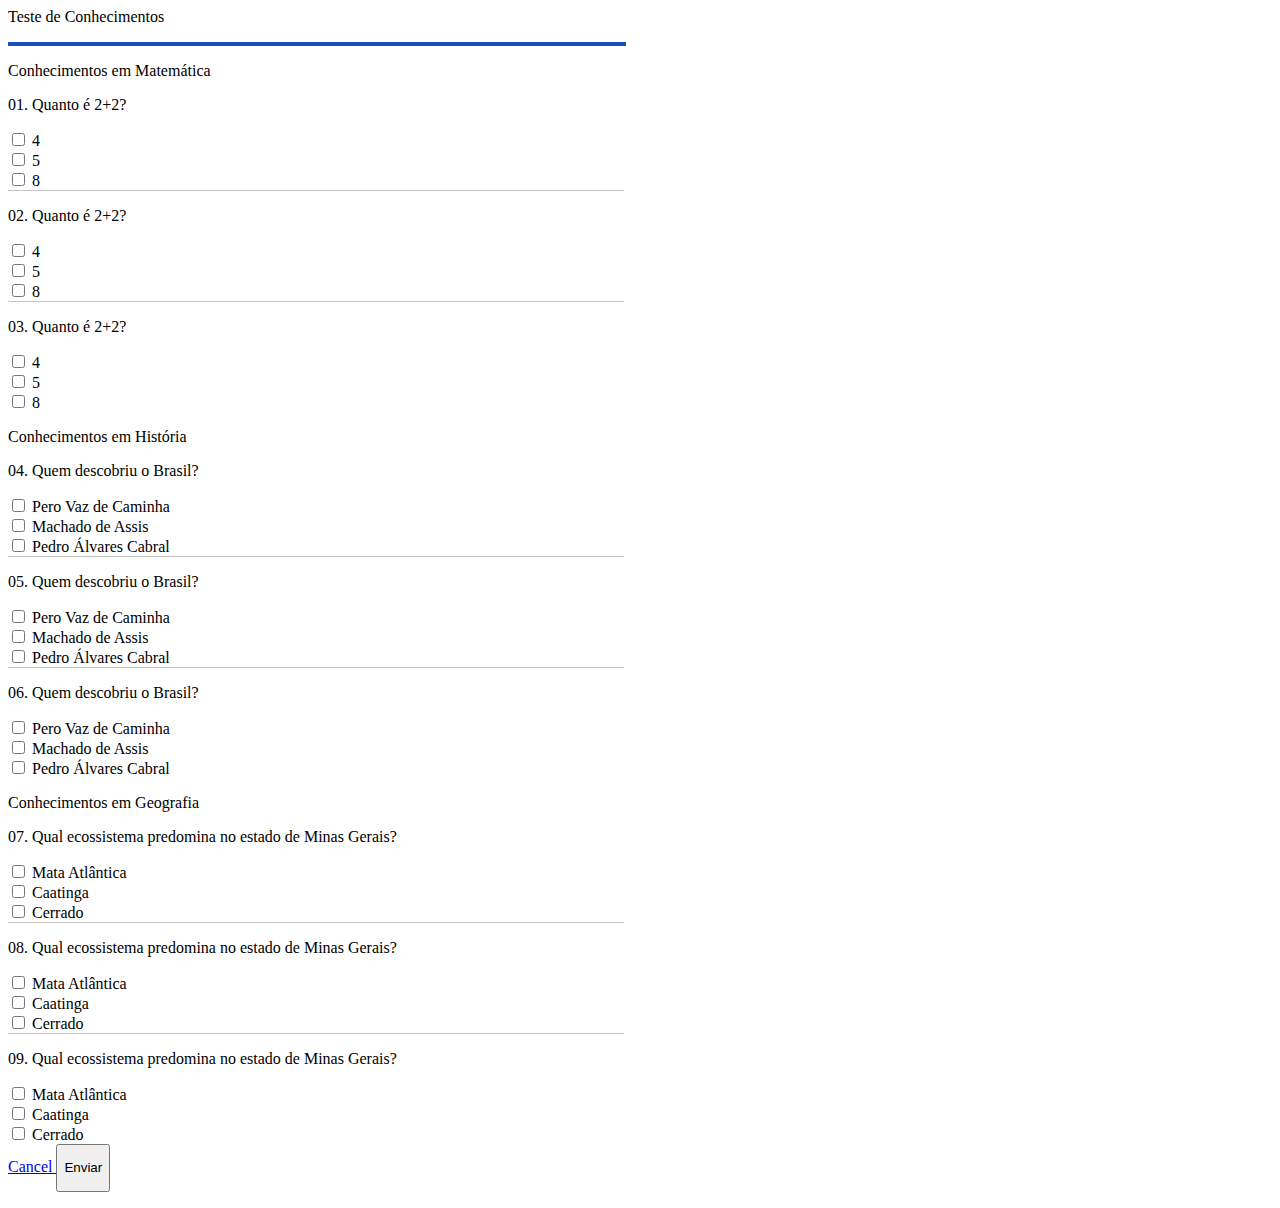
==== index.html @ 8a1d7f3a "Add files via upload" ====
<html lang="pt-br">
<head>
    <meta charset="utf-8"/>
    <meta content="width=device-width, initial-scale=1, maximum-scale=1" name="viewport">
    <title>Teste</title>
    <link href="css/estiloTeste.css" rel="stylesheet"/>
    
    <script src="js/script.js"></script>
</head>
<!--corpo do projeto-->
<body id="CorpoTeste">
    
    <div id="retanguloBranco">
        <form action="paginas/resultado.html" method="post" id="margemFolha">
            <!--Titulo da pagina-->
            <header id="cabecarioCompleto">
                <p id="tituloCebecario">Teste de Conhecimentos</p> 
                <svg width="618px" height="4px" id="retanguloTitulo">
                    <rect id="retanguloTitulo" width="618px" height="4px" style="fill:#1B50B6;" />
                </svg>
            </header> 

            <!--Corpo de todas as discipinas-->
            <section id="corpoQuestoes">

                <!--Disciplina de matemática-->
                <article id="corpoMatematica">

                    <!--Titulo da disciplina Matemática-->
                    <header id="tituloMatematica">
                        <p>Conhecimentos em Matemática</p>
                    </header>
                    
                    <!--Questoes de matemática-->
                    <section id="questoesMatematica">
                        
                        <!--titulo questão individual de matemática-->
                        <p id="tituloQuestao01">01. Quanto é 2+2?</p>
                        
                        <!--Questão individual de matemática-->
                        <div class="container" id="questaoMat01">
                            <input type="checkbox" id="opcao01" name="questao01" value="4" onclick="onlyOne(this,0)">
                            <label for="opcao01"> 4 </label><br>
                            <input type="checkbox" id="opcao02" name="questao01" value="5" onclick="onlyOne(this,0)"> 
                            <label for="opcao02"> 5</label><br>
                            <input type="checkbox" id="opcao03" name="questao01" value="8" onclick="onlyOne(this,0)">
                            <label for="opcao03"> 8</label><br>
                        </div>

                        <!--Retangulo de separação-->
                        <svg width="616px" height="1px" id="retanguloQuestao01">
                            <rect width="616px" height="1px" style="fill:#C4C4C4;" />
                        </svg>

                        <!--titulo questão individual de matemática-->
                        <p id="tituloQuestao02">02. Quanto é 2+2?</p>

                        <!--Questão individual de matemática-->
                        <div class="container" id="questaoMat02">
                            <input type="checkbox" id="opcao04" name="questao02" value="4" onclick="onlyOne(this,1)">
                            <label for="opcao04"> 4 </label><br>
                            <input type="checkbox" id="opcao05" name="questao02" value="5" onclick="onlyOne(this,1)">
                            <label for="opcao05"> 5</label><br>
                            <input type="checkbox" id="opcao06" name="questao02" value="8" onclick="onlyOne(this,1)">
                            <label for="opcao06"> 8</label><br>
                        </div>

                        <!--Retangulo de separação-->
                        <svg width="616px" height="1px" id="retanguloQuestao02">
                            <rect width="616px" height="1px" style="fill:#C4C4C4;" />
                        </svg>

                        <!--titulo questão individual de matemática-->
                        <p id="tituloQuestao03">03. Quanto é 2+2?</p>

                        <!--Questão individual de matemática-->
                        <div class="container" id="questaoMat03">
                            <input type="checkbox" id="opcao07" name="questao03" value="4" onclick="onlyOne(this,2)">
                            <label for="opcao07"> 4 </label><br>
                            <input type="checkbox" id="opcao08" name="questao03" value="5" onclick="onlyOne(this,2)">
                            <label for="opcao08"> 5</label><br>
                            <input type="checkbox" id="opcao09" name="questao03" value="8" onclick="onlyOne(this,2)">
                            <label for="opcao09"> 8</label><br>
                        </div>
                    </section>            
                </article>
        
                <!--Disciplina de história-->
                <article id="corpoHistoria">

                    <!--Titulo da disciplina história-->
                    <header id="tituloHistoria">
                        <p>Conhecimentos em História</p>
                    </header>

                    <!--Questoes de História-->
                    <section id="questoesHistoria">

                        <!--titulo questão individual de história-->
                        <p id="tituloQuestao04">04. Quem descobriu o Brasil?</p>

                        <!--Questão individual de História-->
                        <div class="container" id="questaoHist01">
                            <input type="checkbox" id="opcao10" name="questao04" value="Pero Vaz de Caminha" onclick="onlyOne(this,3)">
                            <label for="opcao10"> Pero Vaz de Caminha</label><br>
                            <input type="checkbox" id="opcao11" name="questao04" value="Machado de Assis" onclick="onlyOne(this,3)">
                            <label for="opcao11"> Machado de Assis</label><br>
                            <input type="checkbox" id="opcao12" name="questao04" value="Pedro Álvares Cabral" onclick="onlyOne(this,3)">
                            <label for="opcao12"> Pedro Álvares Cabral</label><br>
                        </div>

                        <!--Retangulo de separação-->
                        <svg width="616px" height="1px" id="retanguloQuestao03">
                            <rect width="616px" height="1px" style="fill:#C4C4C4;" />
                        </svg>
                        
                        <!--titulo questão individual de história-->
                        <p id="tituloQuestao05">05. Quem descobriu o Brasil?</p>

                        <!--Questão individual de História-->
                        <div class="container" id="questaoHist02">
                            <input type="checkbox" id="opcao13" name="questao05" value="Pero Vaz de Caminha" onclick="onlyOne(this,4)">
                            <label for="opcao13"> Pero Vaz de Caminha</label><br>
                            <input type="checkbox" id="opcao14" name="questao05" value="Machado de Assis" onclick="onlyOne(this,4)">
                            <label for="opcao14"> Machado de Assis</label><br>
                            <input type="checkbox" id="opcao15" name="questao05" value="Pedro Álvares Cabral" onclick="onlyOne(this,4)">
                            <label for="opcao15"> Pedro Álvares Cabral</label><br>
                        </div>

                        <!--Retangulo de separação-->
                        <svg width="616px" height="1px" id="retanguloQuestao04">
                            <rect width="616px" height="1px" style="fill:#C4C4C4;" />
                        </svg>
                        
                        <!--titulo questão individual de história-->
                        <p id="tituloQuestao06">06. Quem descobriu o Brasil?</p>

                        <!--Questão individual de História-->
                        <div class="container" id="questaoHist03">
                            <input type="checkbox" id="opcao16" name="questao06" value="Pero Vaz de Caminha" onclick="onlyOne(this,5)">
                            <label for="opcao16"> Pero Vaz de Caminha</label><br>
                            <input type="checkbox" id="opcao17" name="questao06" value="Machado de Assis" onclick="onlyOne(this,5)">
                            <label for="opcao17"> Machado de Assis</label><br>
                            <input type="checkbox" id="opcao18" name="questao06" value="Pedro Álvares Cabral" onclick="onlyOne(this,5)">
                            <label for="opcao18"> Pedro Álvares Cabral</label><br>
                        </div>
                    </section>            
                </article>

                <!--Disciplina de geografia-->
                <article id="corpoGeografia">

                    <!--Titulo da disciplina história-->
                    <header id="tituloGeografia">
                        <p>Conhecimentos em Geografia</p>
                    </header>

                    <!--Questoes de geografia-->
                    <section id="questoesGeografia">

                        <!--titulo questão individual de história-->
                        <p id="tituloQuestao07">07. Qual ecossistema predomina no estado de Minas Gerais?</p>

                        <!--Questão individual de geografia-->
                        <div class="container" id="questaoGeo01">
                            <input type="checkbox" id="opcao19" name="questao07" value="Mata Atlântica" onclick="onlyOne(this,6)">
                            <label for="opcao19"> Mata Atlântica</label><br>
                            <input type="checkbox" id="opcao20" name="questao07" value="Caatinga" onclick="onlyOne(this,6)">
                            <label for="opcao20"> Caatinga</label><br>
                            <input type="checkbox" id="opcao21" name="questao07" value="Cerrado" onclick="onlyOne(this,6)">
                            <label for="opcao21"> Cerrado</label><br>
                        </div>

                        <!--Retangulo de separação-->
                        <svg width="616px" height="1px" id="retanguloQuestao05">
                            <rect width="616px" height="1px" style="fill:#C4C4C4;" />
                        </svg>
            
                        <!--titulo questão individual de história-->
                        <p id="tituloQuestao08">08. Qual ecossistema predomina no estado de Minas Gerais?</p>

                        <div class="container" id="questaoGeo02">
                            <input type="checkbox" id="opcao22" name="questao08" value="Mata Atlântica" onclick="onlyOne(this,7)">
                            <label for="opcao22"> Mata Atlântica</label><br>
                            <input type="checkbox" id="opcao23" name="questao08" value="Caatinga" onclick="onlyOne(this,7)">
                            <label for="opcao23"> Caatinga</label><br>
                            <input type="checkbox" id="opcao24" name="questao08" value="Cerrado" onclick="onlyOne(this,7)">
                            <label for="opcao24"> Cerrado</label><br>
                        </div>

                        <!--Retangulo de separação-->
                        <svg width="616px" height="1px" id="retanguloQuestao06">
                            <rect width="616px" height="1px" style="fill:#C4C4C4;" />
                        </svg>
            
                        <!--titulo questão individual de história-->
                        <p id="tituloQuestao09">09. Qual ecossistema predomina no estado de Minas Gerais?</p>

                        <div class="container" id="questaoGeo03">
                            <input type="checkbox" id="opcao25" name="questao09" value="Mata Atlântica" onclick="onlyOne(this,8)">
                            <label for="opcao25"> Mata Atlântica</label><br>
                            <input type="checkbox" id="opcao26" name="questao09" value="Caatinga" onclick="onlyOne(this,8)">
                            <label for="opcao26"> Caatinga</label><br>
                            <input type="checkbox" id="opcao27" name="questao09" value="Cerrado" onclick="onlyOne(this,8)">
                            <label for="opcao27"> Cerrado</label><br>
                        </div>
                    </section>                               
                </article>
            </section>  
            <!--Botao cancelar e enviar-->
            <div  id="Botoes">
                <a id="cancelar" href="#"> Cancel </a>
                <!--Enviar teste para avialiação-->
                <button  type="submit" onclick="handleSubmit()">
                    <p id="btnEnviar">
                        Enviar
                    </p>
                </button>
            </div>
            
        </form>
    </div>
    
</body>
</html>
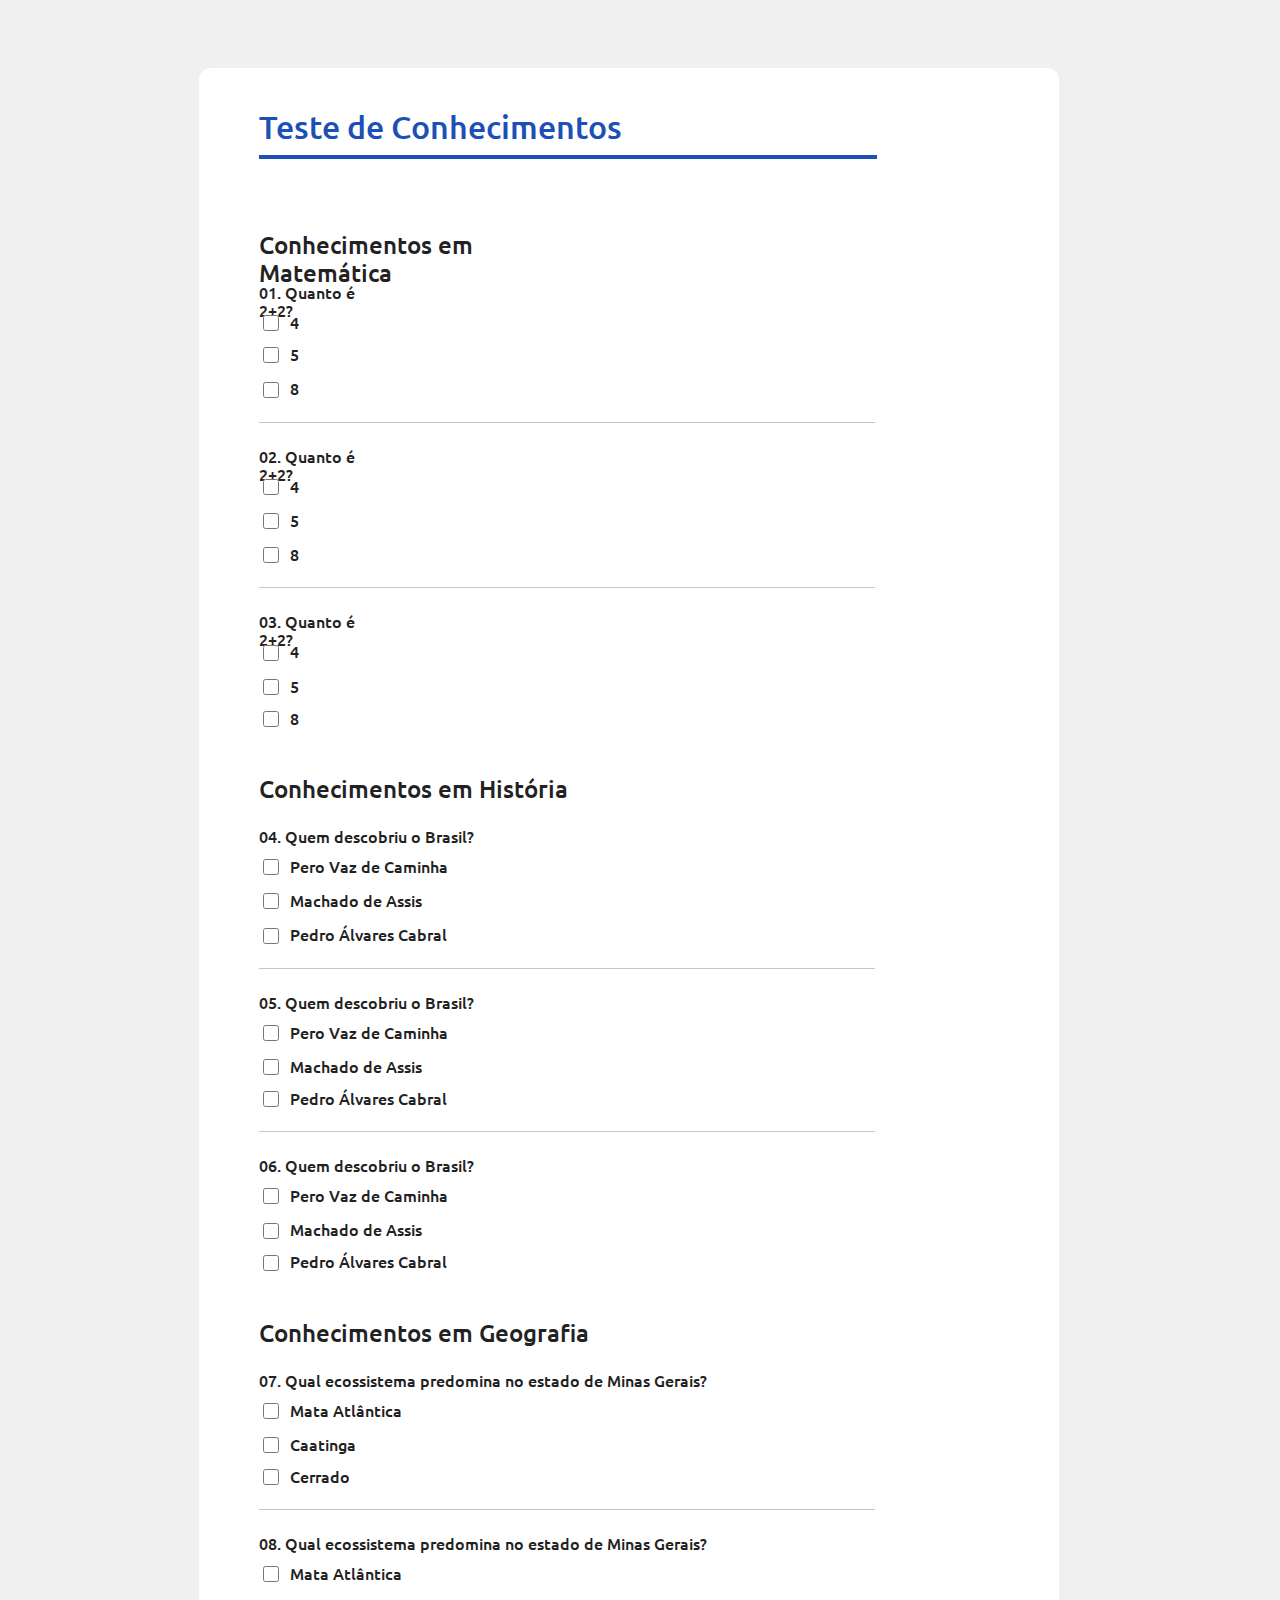
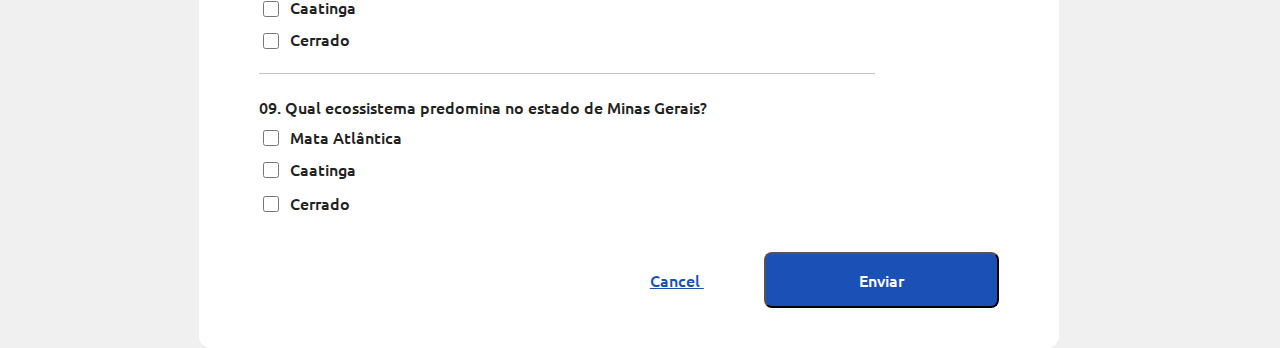
==== commit 1718ba6e: "versão 1.0" ====
--- a/index.html
+++ b/index.html
@@ -1,225 +1,225 @@
-<html lang="pt-br">
-<head>
-    <meta charset="utf-8"/>
-    <meta content="width=device-width, initial-scale=1, maximum-scale=1" name="viewport">
-    <title>Teste</title>
-    <link href="css/estiloTeste.css" rel="stylesheet"/>
-    
-    <script src="js/script.js"></script>
-</head>
-<!--corpo do projeto-->
-<body id="CorpoTeste">
-    
-    <div id="retanguloBranco">
-        <form action="paginas/resultado.html" method="post" id="margemFolha">
-            <!--Titulo da pagina-->
-            <header id="cabecarioCompleto">
-                <p id="tituloCebecario">Teste de Conhecimentos</p> 
-                <svg width="618px" height="4px" id="retanguloTitulo">
-                    <rect id="retanguloTitulo" width="618px" height="4px" style="fill:#1B50B6;" />
-                </svg>
-            </header> 
-
-            <!--Corpo de todas as discipinas-->
-            <section id="corpoQuestoes">
-
-                <!--Disciplina de matemática-->
-                <article id="corpoMatematica">
-
-                    <!--Titulo da disciplina Matemática-->
-                    <header id="tituloMatematica">
-                        <p>Conhecimentos em Matemática</p>
-                    </header>
-                    
-                    <!--Questoes de matemática-->
-                    <section id="questoesMatematica">
-                        
-                        <!--titulo questão individual de matemática-->
-                        <p id="tituloQuestao01">01. Quanto é 2+2?</p>
-                        
-                        <!--Questão individual de matemática-->
-                        <div class="container" id="questaoMat01">
-                            <input type="checkbox" id="opcao01" name="questao01" value="4" onclick="onlyOne(this,0)">
-                            <label for="opcao01"> 4 </label><br>
-                            <input type="checkbox" id="opcao02" name="questao01" value="5" onclick="onlyOne(this,0)"> 
-                            <label for="opcao02"> 5</label><br>
-                            <input type="checkbox" id="opcao03" name="questao01" value="8" onclick="onlyOne(this,0)">
-                            <label for="opcao03"> 8</label><br>
-                        </div>
-
-                        <!--Retangulo de separação-->
-                        <svg width="616px" height="1px" id="retanguloQuestao01">
-                            <rect width="616px" height="1px" style="fill:#C4C4C4;" />
-                        </svg>
-
-                        <!--titulo questão individual de matemática-->
-                        <p id="tituloQuestao02">02. Quanto é 2+2?</p>
-
-                        <!--Questão individual de matemática-->
-                        <div class="container" id="questaoMat02">
-                            <input type="checkbox" id="opcao04" name="questao02" value="4" onclick="onlyOne(this,1)">
-                            <label for="opcao04"> 4 </label><br>
-                            <input type="checkbox" id="opcao05" name="questao02" value="5" onclick="onlyOne(this,1)">
-                            <label for="opcao05"> 5</label><br>
-                            <input type="checkbox" id="opcao06" name="questao02" value="8" onclick="onlyOne(this,1)">
-                            <label for="opcao06"> 8</label><br>
-                        </div>
-
-                        <!--Retangulo de separação-->
-                        <svg width="616px" height="1px" id="retanguloQuestao02">
-                            <rect width="616px" height="1px" style="fill:#C4C4C4;" />
-                        </svg>
-
-                        <!--titulo questão individual de matemática-->
-                        <p id="tituloQuestao03">03. Quanto é 2+2?</p>
-
-                        <!--Questão individual de matemática-->
-                        <div class="container" id="questaoMat03">
-                            <input type="checkbox" id="opcao07" name="questao03" value="4" onclick="onlyOne(this,2)">
-                            <label for="opcao07"> 4 </label><br>
-                            <input type="checkbox" id="opcao08" name="questao03" value="5" onclick="onlyOne(this,2)">
-                            <label for="opcao08"> 5</label><br>
-                            <input type="checkbox" id="opcao09" name="questao03" value="8" onclick="onlyOne(this,2)">
-                            <label for="opcao09"> 8</label><br>
-                        </div>
-                    </section>            
-                </article>
-        
-                <!--Disciplina de história-->
-                <article id="corpoHistoria">
-
-                    <!--Titulo da disciplina história-->
-                    <header id="tituloHistoria">
-                        <p>Conhecimentos em História</p>
-                    </header>
-
-                    <!--Questoes de História-->
-                    <section id="questoesHistoria">
-
-                        <!--titulo questão individual de história-->
-                        <p id="tituloQuestao04">04. Quem descobriu o Brasil?</p>
-
-                        <!--Questão individual de História-->
-                        <div class="container" id="questaoHist01">
-                            <input type="checkbox" id="opcao10" name="questao04" value="Pero Vaz de Caminha" onclick="onlyOne(this,3)">
-                            <label for="opcao10"> Pero Vaz de Caminha</label><br>
-                            <input type="checkbox" id="opcao11" name="questao04" value="Machado de Assis" onclick="onlyOne(this,3)">
-                            <label for="opcao11"> Machado de Assis</label><br>
-                            <input type="checkbox" id="opcao12" name="questao04" value="Pedro Álvares Cabral" onclick="onlyOne(this,3)">
-                            <label for="opcao12"> Pedro Álvares Cabral</label><br>
-                        </div>
-
-                        <!--Retangulo de separação-->
-                        <svg width="616px" height="1px" id="retanguloQuestao03">
-                            <rect width="616px" height="1px" style="fill:#C4C4C4;" />
-                        </svg>
-                        
-                        <!--titulo questão individual de história-->
-                        <p id="tituloQuestao05">05. Quem descobriu o Brasil?</p>
-
-                        <!--Questão individual de História-->
-                        <div class="container" id="questaoHist02">
-                            <input type="checkbox" id="opcao13" name="questao05" value="Pero Vaz de Caminha" onclick="onlyOne(this,4)">
-                            <label for="opcao13"> Pero Vaz de Caminha</label><br>
-                            <input type="checkbox" id="opcao14" name="questao05" value="Machado de Assis" onclick="onlyOne(this,4)">
-                            <label for="opcao14"> Machado de Assis</label><br>
-                            <input type="checkbox" id="opcao15" name="questao05" value="Pedro Álvares Cabral" onclick="onlyOne(this,4)">
-                            <label for="opcao15"> Pedro Álvares Cabral</label><br>
-                        </div>
-
-                        <!--Retangulo de separação-->
-                        <svg width="616px" height="1px" id="retanguloQuestao04">
-                            <rect width="616px" height="1px" style="fill:#C4C4C4;" />
-                        </svg>
-                        
-                        <!--titulo questão individual de história-->
-                        <p id="tituloQuestao06">06. Quem descobriu o Brasil?</p>
-
-                        <!--Questão individual de História-->
-                        <div class="container" id="questaoHist03">
-                            <input type="checkbox" id="opcao16" name="questao06" value="Pero Vaz de Caminha" onclick="onlyOne(this,5)">
-                            <label for="opcao16"> Pero Vaz de Caminha</label><br>
-                            <input type="checkbox" id="opcao17" name="questao06" value="Machado de Assis" onclick="onlyOne(this,5)">
-                            <label for="opcao17"> Machado de Assis</label><br>
-                            <input type="checkbox" id="opcao18" name="questao06" value="Pedro Álvares Cabral" onclick="onlyOne(this,5)">
-                            <label for="opcao18"> Pedro Álvares Cabral</label><br>
-                        </div>
-                    </section>            
-                </article>
-
-                <!--Disciplina de geografia-->
-                <article id="corpoGeografia">
-
-                    <!--Titulo da disciplina história-->
-                    <header id="tituloGeografia">
-                        <p>Conhecimentos em Geografia</p>
-                    </header>
-
-                    <!--Questoes de geografia-->
-                    <section id="questoesGeografia">
-
-                        <!--titulo questão individual de história-->
-                        <p id="tituloQuestao07">07. Qual ecossistema predomina no estado de Minas Gerais?</p>
-
-                        <!--Questão individual de geografia-->
-                        <div class="container" id="questaoGeo01">
-                            <input type="checkbox" id="opcao19" name="questao07" value="Mata Atlântica" onclick="onlyOne(this,6)">
-                            <label for="opcao19"> Mata Atlântica</label><br>
-                            <input type="checkbox" id="opcao20" name="questao07" value="Caatinga" onclick="onlyOne(this,6)">
-                            <label for="opcao20"> Caatinga</label><br>
-                            <input type="checkbox" id="opcao21" name="questao07" value="Cerrado" onclick="onlyOne(this,6)">
-                            <label for="opcao21"> Cerrado</label><br>
-                        </div>
-
-                        <!--Retangulo de separação-->
-                        <svg width="616px" height="1px" id="retanguloQuestao05">
-                            <rect width="616px" height="1px" style="fill:#C4C4C4;" />
-                        </svg>
-            
-                        <!--titulo questão individual de história-->
-                        <p id="tituloQuestao08">08. Qual ecossistema predomina no estado de Minas Gerais?</p>
-
-                        <div class="container" id="questaoGeo02">
-                            <input type="checkbox" id="opcao22" name="questao08" value="Mata Atlântica" onclick="onlyOne(this,7)">
-                            <label for="opcao22"> Mata Atlântica</label><br>
-                            <input type="checkbox" id="opcao23" name="questao08" value="Caatinga" onclick="onlyOne(this,7)">
-                            <label for="opcao23"> Caatinga</label><br>
-                            <input type="checkbox" id="opcao24" name="questao08" value="Cerrado" onclick="onlyOne(this,7)">
-                            <label for="opcao24"> Cerrado</label><br>
-                        </div>
-
-                        <!--Retangulo de separação-->
-                        <svg width="616px" height="1px" id="retanguloQuestao06">
-                            <rect width="616px" height="1px" style="fill:#C4C4C4;" />
-                        </svg>
-            
-                        <!--titulo questão individual de história-->
-                        <p id="tituloQuestao09">09. Qual ecossistema predomina no estado de Minas Gerais?</p>
-
-                        <div class="container" id="questaoGeo03">
-                            <input type="checkbox" id="opcao25" name="questao09" value="Mata Atlântica" onclick="onlyOne(this,8)">
-                            <label for="opcao25"> Mata Atlântica</label><br>
-                            <input type="checkbox" id="opcao26" name="questao09" value="Caatinga" onclick="onlyOne(this,8)">
-                            <label for="opcao26"> Caatinga</label><br>
-                            <input type="checkbox" id="opcao27" name="questao09" value="Cerrado" onclick="onlyOne(this,8)">
-                            <label for="opcao27"> Cerrado</label><br>
-                        </div>
-                    </section>                               
-                </article>
-            </section>  
-            <!--Botao cancelar e enviar-->
-            <div  id="Botoes">
-                <a id="cancelar" href="#"> Cancel </a>
-                <!--Enviar teste para avialiação-->
-                <button  type="submit" onclick="handleSubmit()">
-                    <p id="btnEnviar">
-                        Enviar
-                    </p>
-                </button>
-            </div>
-            
-        </form>
-    </div>
-    
-</body>
+<html lang="pt-br">
+<head>
+    <meta charset="utf-8"/>
+    <meta content="width=device-width, initial-scale=1, maximum-scale=1" name="viewport">
+    <title>Teste</title>
+    <link href="css/estiloTeste.css" rel="stylesheet"/>
+    
+    <script src="js/script.js"></script>
+</head>
+<!--corpo do projeto-->
+<body id="CorpoTeste">
+    
+    <div id="retanguloBranco">
+        <form action="paginas/resultado.html" method="post" id="margemFolha">
+            <!--Titulo da pagina-->
+            <header id="cabecarioCompleto">
+                <p id="tituloCebecario">Teste de Conhecimentos</p> 
+                <svg width="618px" height="4px" id="retanguloTitulo">
+                    <rect id="retanguloTitulo" width="618px" height="4px" style="fill:#1B50B6;" />
+                </svg>
+            </header> 
+
+            <!--Corpo de todas as discipinas-->
+            <section id="corpoQuestoes">
+
+                <!--Disciplina de matemática-->
+                <article id="corpoMatematica">
+
+                    <!--Titulo da disciplina Matemática-->
+                    <header id="tituloMatematica">
+                        <p>Conhecimentos em Matemática</p>
+                    </header>
+                    
+                    <!--Questoes de matemática-->
+                    <section id="questoesMatematica">
+                        
+                        <!--titulo questão individual de matemática-->
+                        <p id="tituloQuestao01">01. Quanto é 2+2?</p>
+                        
+                        <!--Questão individual de matemática-->
+                        <div class="container" id="questaoMat01">
+                            <input type="checkbox" id="opcao01" name="questao01" value="4" onclick="onlyOne(this,0)">
+                            <label for="opcao01"> 4 </label><br>
+                            <input type="checkbox" id="opcao02" name="questao01" value="5" onclick="onlyOne(this,0)"> 
+                            <label for="opcao02"> 5</label><br>
+                            <input type="checkbox" id="opcao03" name="questao01" value="8" onclick="onlyOne(this,0)">
+                            <label for="opcao03"> 8</label><br>
+                        </div>
+
+                        <!--Retangulo de separação-->
+                        <svg width="616px" height="1px" id="retanguloQuestao01">
+                            <rect width="616px" height="1px" style="fill:#C4C4C4;" />
+                        </svg>
+
+                        <!--titulo questão individual de matemática-->
+                        <p id="tituloQuestao02">02. Quanto é 2+2?</p>
+
+                        <!--Questão individual de matemática-->
+                        <div class="container" id="questaoMat02">
+                            <input type="checkbox" id="opcao04" name="questao02" value="4" onclick="onlyOne(this,1)">
+                            <label for="opcao04"> 4 </label><br>
+                            <input type="checkbox" id="opcao05" name="questao02" value="5" onclick="onlyOne(this,1)">
+                            <label for="opcao05"> 5</label><br>
+                            <input type="checkbox" id="opcao06" name="questao02" value="8" onclick="onlyOne(this,1)">
+                            <label for="opcao06"> 8</label><br>
+                        </div>
+
+                        <!--Retangulo de separação-->
+                        <svg width="616px" height="1px" id="retanguloQuestao02">
+                            <rect width="616px" height="1px" style="fill:#C4C4C4;" />
+                        </svg>
+
+                        <!--titulo questão individual de matemática-->
+                        <p id="tituloQuestao03">03. Quanto é 2+2?</p>
+
+                        <!--Questão individual de matemática-->
+                        <div class="container" id="questaoMat03">
+                            <input type="checkbox" id="opcao07" name="questao03" value="4" onclick="onlyOne(this,2)">
+                            <label for="opcao07"> 4 </label><br>
+                            <input type="checkbox" id="opcao08" name="questao03" value="5" onclick="onlyOne(this,2)">
+                            <label for="opcao08"> 5</label><br>
+                            <input type="checkbox" id="opcao09" name="questao03" value="8" onclick="onlyOne(this,2)">
+                            <label for="opcao09"> 8</label><br>
+                        </div>
+                    </section>            
+                </article>
+        
+                <!--Disciplina de história-->
+                <article id="corpoHistoria">
+
+                    <!--Titulo da disciplina história-->
+                    <header id="tituloHistoria">
+                        <p>Conhecimentos em História</p>
+                    </header>
+
+                    <!--Questoes de História-->
+                    <section id="questoesHistoria">
+
+                        <!--titulo questão individual de história-->
+                        <p id="tituloQuestao04">04. Quem descobriu o Brasil?</p>
+
+                        <!--Questão individual de História-->
+                        <div class="container" id="questaoHist01">
+                            <input type="checkbox" id="opcao10" name="questao04" value="Pero Vaz de Caminha" onclick="onlyOne(this,3)">
+                            <label for="opcao10"> Pero Vaz de Caminha</label><br>
+                            <input type="checkbox" id="opcao11" name="questao04" value="Machado de Assis" onclick="onlyOne(this,3)">
+                            <label for="opcao11"> Machado de Assis</label><br>
+                            <input type="checkbox" id="opcao12" name="questao04" value="Pedro Álvares Cabral" onclick="onlyOne(this,3)">
+                            <label for="opcao12"> Pedro Álvares Cabral</label><br>
+                        </div>
+
+                        <!--Retangulo de separação-->
+                        <svg width="616px" height="1px" id="retanguloQuestao03">
+                            <rect width="616px" height="1px" style="fill:#C4C4C4;" />
+                        </svg>
+                        
+                        <!--titulo questão individual de história-->
+                        <p id="tituloQuestao05">05. Quem descobriu o Brasil?</p>
+
+                        <!--Questão individual de História-->
+                        <div class="container" id="questaoHist02">
+                            <input type="checkbox" id="opcao13" name="questao05" value="Pero Vaz de Caminha" onclick="onlyOne(this,4)">
+                            <label for="opcao13"> Pero Vaz de Caminha</label><br>
+                            <input type="checkbox" id="opcao14" name="questao05" value="Machado de Assis" onclick="onlyOne(this,4)">
+                            <label for="opcao14"> Machado de Assis</label><br>
+                            <input type="checkbox" id="opcao15" name="questao05" value="Pedro Álvares Cabral" onclick="onlyOne(this,4)">
+                            <label for="opcao15"> Pedro Álvares Cabral</label><br>
+                        </div>
+
+                        <!--Retangulo de separação-->
+                        <svg width="616px" height="1px" id="retanguloQuestao04">
+                            <rect width="616px" height="1px" style="fill:#C4C4C4;" />
+                        </svg>
+                        
+                        <!--titulo questão individual de história-->
+                        <p id="tituloQuestao06">06. Quem descobriu o Brasil?</p>
+
+                        <!--Questão individual de História-->
+                        <div class="container" id="questaoHist03">
+                            <input type="checkbox" id="opcao16" name="questao06" value="Pero Vaz de Caminha" onclick="onlyOne(this,5)">
+                            <label for="opcao16"> Pero Vaz de Caminha</label><br>
+                            <input type="checkbox" id="opcao17" name="questao06" value="Machado de Assis" onclick="onlyOne(this,5)">
+                            <label for="opcao17"> Machado de Assis</label><br>
+                            <input type="checkbox" id="opcao18" name="questao06" value="Pedro Álvares Cabral" onclick="onlyOne(this,5)">
+                            <label for="opcao18"> Pedro Álvares Cabral</label><br>
+                        </div>
+                    </section>            
+                </article>
+
+                <!--Disciplina de geografia-->
+                <article id="corpoGeografia">
+
+                    <!--Titulo da disciplina história-->
+                    <header id="tituloGeografia">
+                        <p>Conhecimentos em Geografia</p>
+                    </header>
+
+                    <!--Questoes de geografia-->
+                    <section id="questoesGeografia">
+
+                        <!--titulo questão individual de história-->
+                        <p id="tituloQuestao07">07. Qual ecossistema predomina no estado de Minas Gerais?</p>
+
+                        <!--Questão individual de geografia-->
+                        <div class="container" id="questaoGeo01">
+                            <input type="checkbox" id="opcao19" name="questao07" value="Mata Atlântica" onclick="onlyOne(this,6)">
+                            <label for="opcao19"> Mata Atlântica</label><br>
+                            <input type="checkbox" id="opcao20" name="questao07" value="Caatinga" onclick="onlyOne(this,6)">
+                            <label for="opcao20"> Caatinga</label><br>
+                            <input type="checkbox" id="opcao21" name="questao07" value="Cerrado" onclick="onlyOne(this,6)">
+                            <label for="opcao21"> Cerrado</label><br>
+                        </div>
+
+                        <!--Retangulo de separação-->
+                        <svg width="616px" height="1px" id="retanguloQuestao05">
+                            <rect width="616px" height="1px" style="fill:#C4C4C4;" />
+                        </svg>
+            
+                        <!--titulo questão individual de história-->
+                        <p id="tituloQuestao08">08. Qual ecossistema predomina no estado de Minas Gerais?</p>
+
+                        <div class="container" id="questaoGeo02">
+                            <input type="checkbox" id="opcao22" name="questao08" value="Mata Atlântica" onclick="onlyOne(this,7)">
+                            <label for="opcao22"> Mata Atlântica</label><br>
+                            <input type="checkbox" id="opcao23" name="questao08" value="Caatinga" onclick="onlyOne(this,7)">
+                            <label for="opcao23"> Caatinga</label><br>
+                            <input type="checkbox" id="opcao24" name="questao08" value="Cerrado" onclick="onlyOne(this,7)">
+                            <label for="opcao24"> Cerrado</label><br>
+                        </div>
+
+                        <!--Retangulo de separação-->
+                        <svg width="616px" height="1px" id="retanguloQuestao06">
+                            <rect width="616px" height="1px" style="fill:#C4C4C4;" />
+                        </svg>
+            
+                        <!--titulo questão individual de história-->
+                        <p id="tituloQuestao09">09. Qual ecossistema predomina no estado de Minas Gerais?</p>
+
+                        <div class="container" id="questaoGeo03">
+                            <input type="checkbox" id="opcao25" name="questao09" value="Mata Atlântica" onclick="onlyOne(this,8)">
+                            <label for="opcao25"> Mata Atlântica</label><br>
+                            <input type="checkbox" id="opcao26" name="questao09" value="Caatinga" onclick="onlyOne(this,8)">
+                            <label for="opcao26"> Caatinga</label><br>
+                            <input type="checkbox" id="opcao27" name="questao09" value="Cerrado" onclick="onlyOne(this,8)">
+                            <label for="opcao27"> Cerrado</label><br>
+                        </div>
+                    </section>                               
+                </article>
+            </section>  
+            <!--Botao cancelar e enviar-->
+            <div  id="Botoes">
+                <a id="cancelar" href="#"> Cancel </a>
+                <!--Enviar teste para avialiação-->
+                <button  type="submit" onclick="handleSubmit()">
+                    <p id="btnEnviar">
+                        Enviar
+                    </p>
+                </button>
+            </div>
+            
+        </form>
+    </div>
+    
+</body>
 </html>--- a/css/estiloTeste.css
+++ b/css/estiloTeste.css
@@ -0,0 +1,514 @@
+
+@font-face {
+    font-family: "Ubuntu";
+    src: url(../fonts/Ubuntu/Ubuntu-Medium.ttf) format("truetype");
+}
+
+
+
+#CorpoTeste{
+    position: relative;
+    width: 97vw;
+    left: 0px;
+    top: 0px;
+    overflow-y: scroll;    
+    background: #F0F0F0;    
+}
+
+#retanguloBranco{
+    margin-left: -430px;
+    margin-top: 60px;
+    position: absolute;
+    left: 50%;
+    width: 860px;
+    background: #FFFFFF;
+    border-radius: 12px;
+}
+
+#margemFolha{
+    margin-top: 40px;
+    margin-left: 60px;
+    margin-right: 60px;
+    margin-bottom: 40px;
+}
+
+#tituloCebecario{
+    font-family: Ubuntu;
+    font-style: normal;
+    font-weight: 500;
+    font-size: 32px;
+    line-height: 37px;
+    margin-top: 0;
+
+
+color: #1B50B6;
+    margin-bottom:0;
+}
+
+#retanguloTitulo{
+    margin-top: 10px;
+}
+
+#corpoQuestoes{
+    margin-top: 72px;
+}
+
+#tituloMatematica{
+    width: 351px;
+    height: 28px;
+    left: 350px;
+    top: 234px;
+    font-family: Ubuntu;
+    font-style: normal;
+    font-weight: 500;
+    font-size: 24px;
+    line-height: 28px;
+    color: #222222;
+    margin-bottom: 0;
+}
+
+#tituloGeografia{
+    width: 351px;
+    height: 28px;
+    left: 350px;
+    top: 234px;
+    font-family: Ubuntu;
+    font-style: normal;
+    font-weight: 500;
+    font-size: 24px;
+    line-height: 28px;
+    color: #222222;
+    margin-bottom: 0;
+    margin-top: 48px;
+}
+
+#tituloHistoria{
+    width: 351px;
+    height: 28px;
+    left: 350px;
+    top: 234px;
+    font-family: Ubuntu;
+    font-style: normal;
+    font-weight: 500;
+    font-size: 24px;
+    line-height: 28px;
+    color: #222222;
+    margin-bottom: 0;
+    margin-top: 48px;
+}
+
+#tituloQuestao01{
+    width: 133px;
+    height: 18px;
+    left: 350px;
+    top: 286px;
+    font-family: Ubuntu;
+    font-style: normal;
+    font-weight: 500;
+    font-size: 16px;
+    line-height: 18px;
+    color: #222222;
+    margin-top: 24px;
+    margin-bottom: 12px;
+}
+
+#tituloQuestao02{
+    width: 133px;
+    height: 18px;
+    left: 350px;
+    top: 286px;
+    font-family: Ubuntu;
+    font-style: normal;
+    font-weight: 500;
+    font-size: 16px;
+    line-height: 18px;
+    color: #222222;
+    margin-top: 24px;
+    margin-bottom: 12px;
+}
+
+#tituloQuestao03{
+    width: 133px;
+    height: 18px;
+    left: 350px;
+    top: 286px;
+    font-family: Ubuntu;
+    font-style: normal;
+    font-weight: 500;
+    font-size: 16px;
+    line-height: 18px;
+    color: #222222;
+    margin-top: 24px;
+    margin-bottom: 12px;
+}
+
+#tituloQuestao04{
+    height: 18px;
+    left: 350px;
+    top: 286px;
+    font-family: Ubuntu;
+    font-style: normal;
+    font-weight: 500;
+    font-size: 16px;
+    line-height: 18px;
+    color: #222222;
+    margin-top: 24px;
+    margin-bottom: 12px;
+}
+
+#tituloQuestao05{
+    height: 18px;
+    left: 350px;
+    top: 286px;
+    font-family: Ubuntu;
+    font-style: normal;
+    font-weight: 500;
+    font-size: 16px;
+    line-height: 18px;
+    color: #222222;
+    margin-top: 24px;
+    margin-bottom: 12px;
+}
+
+#tituloQuestao06{
+    height: 18px;
+    left: 350px;
+    top: 286px;
+    font-family: Ubuntu;
+    font-style: normal;
+    font-weight: 500;
+    font-size: 16px;
+    line-height: 18px;
+    color: #222222;
+    margin-top: 24px;
+    margin-bottom: 12px;
+}
+
+#tituloQuestao07{
+    font-family: Ubuntu;
+    font-style: normal;
+    font-weight: 500;
+    font-size: 16px;
+    line-height: 18px;
+    color: #222222;
+    margin-top: 24px;
+    margin-bottom: 12px;
+}
+
+#tituloQuestao08{
+    font-family: Ubuntu;
+    font-style: normal;
+    font-weight: 500;
+    font-size: 16px;
+    line-height: 18px;
+    color: #222222;
+    margin-top: 24px;
+    margin-bottom: 12px;
+}
+
+#tituloQuestao09{
+    font-family: Ubuntu;
+    font-style: normal;
+    font-weight: 500;
+    font-size: 16px;
+    line-height: 18px;
+    color: #222222;
+    margin-top: 24px;
+    margin-bottom: 12px;
+}
+
+
+#opcao01{
+    margin-top:0;
+    margin-bottom:0;
+}
+
+#opcao02{
+    margin-top:16px;
+    margin-bottom:16px
+}
+
+#opcao03{
+    margin-top:0;
+    margin-bottom:0;
+}
+
+#opcao04{
+    margin-top:0;
+    margin-bottom:16px
+}
+
+#opcao05{
+    margin-top:0;
+    margin-bottom:16px
+}
+
+#opcao06{
+    margin-top:0;
+    margin-bottom:0;
+}
+
+#opcao07{
+    margin-top:0;
+    margin-bottom:16px
+}
+
+#opcao08{
+    margin-top:0;
+    margin-bottom:0;
+}
+
+#opcao09{
+    margin-top:16px;
+    margin-bottom:0;
+}
+
+#opcao10{
+    margin-top:0;
+    margin-bottom:16px
+}
+
+#opcao11{
+    margin-top:0;
+    margin-bottom:16px
+}
+
+#opcao12{
+    margin-top:0;
+    margin-bottom:0;
+}
+
+#opcao13{
+    margin-top:0;
+    margin-bottom:16px
+}
+
+#opcao14{
+    margin-top:0;
+    margin-bottom:0px
+}
+
+#opcao15{
+    margin-top:16px;
+    margin-bottom:0
+}
+
+#opcao16{
+    margin-top:0;
+    margin-bottom:16px
+}
+
+#opcao17{
+    margin-top:0;
+    margin-bottom:0px
+}
+
+#opcao18{
+    margin-top:16px;
+    margin-bottom:0
+}
+#opcao19{
+    margin-top:0;
+    margin-bottom:16px
+}
+
+#opcao20{
+    margin-top:0;
+    margin-bottom:0;
+}
+
+#opcao21{
+    margin-top:16px;
+    margin-bottom:0
+}
+
+#opcao22{
+    margin-top:0;
+    margin-bottom:16px
+}
+
+#opcao23{
+    margin-top:0;
+    margin-bottom:0;
+}
+
+#opcao24{
+    margin-top:16px;
+    margin-bottom:0
+}
+
+#opcao25{
+    margin-top:0;
+    margin-bottom:0;
+}
+
+#opcao26{
+    margin-top:16px;
+    margin-bottom:16px
+}
+
+#opcao27{
+    margin-top:0;
+    margin-bottom:0
+}
+
+#retanguloQuestao01{
+    margin-top:24px;
+    margin-bottom:0;
+}
+#retanguloQuestao02{
+    margin-top:24px;
+    margin-bottom:0;
+}
+
+#retanguloQuestao03{
+    margin-top:24px;
+    margin-bottom:0;
+}
+#retanguloQuestao04{
+    margin-top:24px;
+    margin-bottom:0;
+}
+
+#retanguloQuestao05{
+    margin-top:24px;
+    margin-bottom:0;
+}
+#retanguloQuestao06{
+    margin-top:24px;
+    margin-bottom:0;
+}
+
+#botoes{
+    float:right;
+    margin-left: 60px;
+    margin-top: 40px;
+    margin-bottom: 40px;
+}
+
+button{
+    width: 235px;
+    height: 56px;
+    background: #1B50B6;
+    border-radius: 8px;
+}
+
+#btnEnviar{
+    font-family: Ubuntu;
+    font-style: normal;
+    font-weight: 500;
+    font-size: 16px;
+    line-height: 18px;
+    color: #FFFFFF;
+}
+
+input[type=checkbox] {
+    width: 16px;
+    height: 16px;
+    vertical-align: -15%;
+}
+
+label{
+    margin-left: 4px;
+    font-family: Ubuntu;
+    font-style: normal;
+    font-weight: normal;
+    font-size: 16px;
+    line-height: 18px; 
+    color: #222222;
+}
+
+#questaoMat01{
+    font-family: Ubuntu;
+    font-style: normal;
+    font-weight: normal;
+    font-size: 16px;
+    line-height: 18px;
+    color: #222222;
+}
+
+#questaoMat02{
+    font-family: Ubuntu;
+    font-style: normal;
+    font-weight: normal;
+    font-size: 16px;
+    line-height: 18px;
+    color: #222222;
+}
+
+#questaoMat03{
+    font-family: Ubuntu;
+    font-style: normal;
+    font-weight: normal;
+    font-size: 16px;
+    line-height: 18px;
+    color: #222222;
+}
+
+#questaoHist01{
+    font-family: Ubuntu;
+    font-style: normal;
+    font-weight: normal;
+    font-size: 16px;
+    line-height: 18px;
+    color: #222222;
+}
+
+#questaoHist02{
+    font-family: Ubuntu;
+    font-style: normal;
+    font-weight: normal;
+    font-size: 16px;
+    line-height: 18px;
+    color: #222222;
+}
+
+#questaoHist03{
+    font-family: Ubuntu;
+    font-style: normal;
+    font-weight: normal;
+    font-size: 16px;
+    line-height: 18px;
+    color: #222222;
+}
+
+#questaoGeo01{
+    font-family: Ubuntu;
+    font-style: normal;
+    font-weight: normal;
+    font-size: 16px;
+    line-height: 18px;
+    color: #222222;
+}
+
+#questaoGeo02{
+    font-family: Ubuntu;
+    font-style: normal;
+    font-weight: normal;
+    font-size: 16px;
+    line-height: 18px;
+    color: #222222;
+}
+
+#questaoGeo03{
+    font-family: Ubuntu;
+    font-style: normal;
+    font-weight: normal;
+    font-size: 16px;
+    line-height: 18px;
+    color: #222222;
+}
+
+#cancelar{
+    width: 65px;
+    height: 18px;
+    left: 706px;
+    top: 2061px;
+    margin-right: 60px;
+    font-family: Ubuntu;
+    font-style: normal;
+    font-weight: 500;
+    font-size: 16px;
+    line-height: 18px;
+    color: #1B50B6;
+}